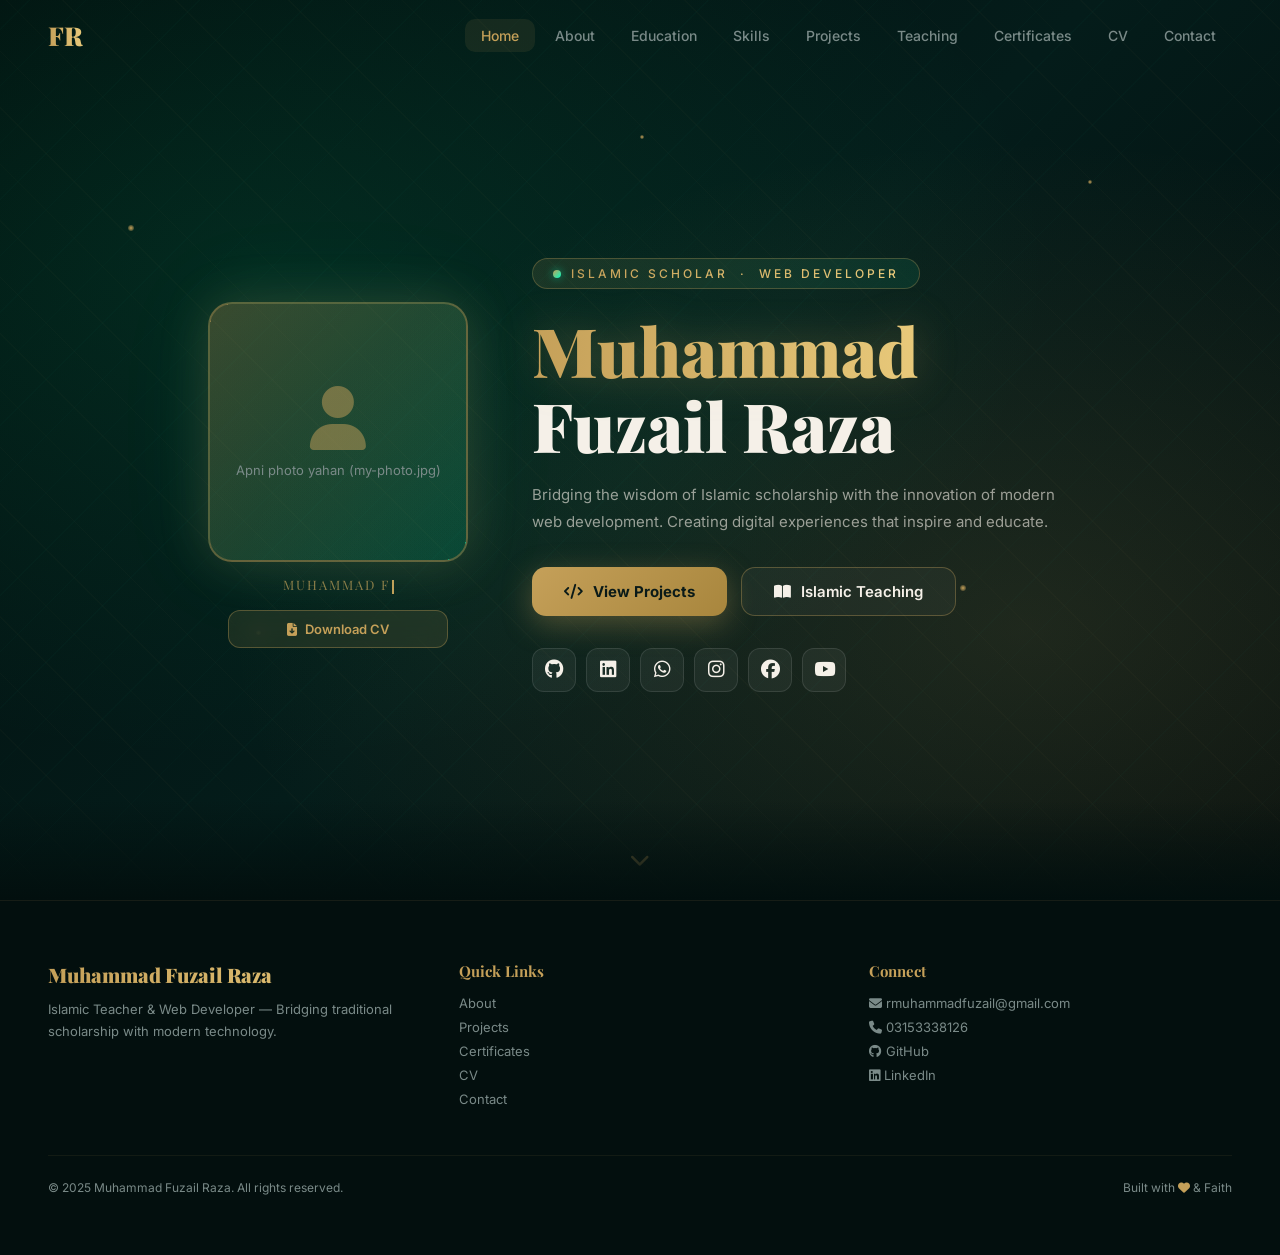
==== index.html @ 36978ddf "new code added" ====
<!doctype html>
<html lang="en">
  <head>
    <meta charset="UTF-8" />
    <meta name="viewport" content="width=device-width, initial-scale=1.0" />
    <title>Muhammad Fuzail Raza — Portfolio</title>
    <link rel="stylesheet" href="style.css" />
    <!-- Font Awesome for icons -->
    <link
      rel="stylesheet"
      href="https://cdnjs.cloudflare.com/ajax/libs/font-awesome/6.5.0/css/all.min.css"
    />
    <link rel="stylesheet" href="home.css" />
    <style></style>
  </head>
  <body>
    <nav id="navbar">
      <a href="index.html" class="nav-logo">FR</a>
      <div class="nav-links">
        <a href="index.html" class="nav-link active">Home</a>
        <a href="about.html" class="nav-link">About</a>
        <a href="education.html" class="nav-link">Education</a>
        <a href="skills.html" class="nav-link">Skills</a>
        <a href="projects.html" class="nav-link">Projects</a>
        <a href="teaching.html" class="nav-link">Teaching</a>
        <a href="certificates.html" class="nav-link">Certificates</a>
        <a href="cv.html" class="nav-link">CV</a>
        <a href="contact.html" class="nav-link">Contact</a>
      </div>
      <button class="hamburger" id="hamburger">
        <span></span><span></span><span></span>
      </button>
    </nav>
    <div class="mobile-menu" id="mobileMenu">
      <a href="index.html" class="mobile-link">Home</a>
      <a href="about.html" class="mobile-link">About</a>
      <a href="education.html" class="mobile-link">Education</a>
      <a href="skills.html" class="mobile-link">Skills</a>
      <a href="projects.html" class="mobile-link">Projects</a>
      <a href="teaching.html" class="mobile-link">Teaching</a>
      <a href="certificates.html" class="mobile-link">Certificates</a>
      <a href="cv.html" class="mobile-link">CV</a>
      <a href="contact.html" class="mobile-link">Contact</a>
    </div>

    <section id="home">
      <div class="hero-bg"></div>
      <div class="hero-pattern"></div>
      <div
        class="particle"
        style="
          width: 6px;
          height: 6px;
          left: 10%;
          top: 25%;
          animation-delay: 0s;
        "
      ></div>
      <div
        class="particle"
        style="
          width: 4px;
          height: 4px;
          left: 85%;
          top: 20%;
          animation-delay: 1s;
        "
      ></div>
      <div
        class="particle"
        style="
          width: 5px;
          height: 5px;
          left: 20%;
          top: 70%;
          animation-delay: 2s;
        "
      ></div>
      <div
        class="particle"
        style="
          width: 6px;
          height: 6px;
          left: 75%;
          top: 65%;
          animation-delay: 0.5s;
        "
      ></div>
      <div
        class="particle"
        style="
          width: 4px;
          height: 4px;
          left: 50%;
          top: 15%;
          animation-delay: 1.5s;
        "
      ></div>

      <div class="hero-inner">
        <!-- LEFT: Photo → CV Button → Typewriter Name -->
        <div class="hero-img-col">
          <div class="hero-img-frame">
            <!-- APNI PHOTO: replace div below with: <img src="my-photo.jpg" alt="Muhammad Fuzail Raza"/> -->
            <div class="hero-img-placeholder">
              <i class="fa-solid fa-user"></i>
              <span>Apni photo yahan (my-photo.jpg)</span>
            </div>
          </div>

          <!-- Typewriter name: photo ke bilkul neeche -->
          <div class="hero-typewriter">
            <span id="typewriter-text"></span><span class="cursor"></span>
          </div>

          <!-- CV Button: name ke neeche -->
          <a href="cv.html" class="cv-download-btn">
            <i class="fa-solid fa-file-arrow-down"></i> Download CV
          </a>
        </div>

        <!-- RIGHT: Text -->
        <div class="hero-text-col">
          <div class="hero-badge">
            <span class="badge-dot"></span>
            <span class="badge-txt"
              >Islamic Scholar &nbsp;·&nbsp; Web Developer</span
            >
          </div>
          <h1 class="hero-name">
            <span class="gold">Muhammad</span><br />Fuzail Raza
          </h1>
          <p class="hero-sub">
            Bridging the wisdom of Islamic scholarship with the innovation of
            modern web development. Creating digital experiences that inspire
            and educate.
          </p>
          <div class="hero-btns">
            <a href="projects.html" class="btn-gold"
              ><i class="fa-solid fa-code"></i> View Projects</a
            >
            <a href="teaching.html" class="btn-outline"
              ><i class="fa-solid fa-book-open"></i> Islamic Teaching</a
            >
          </div>
          <div class="social-row">
            <a
              href="https://github.com/rmuhammadfuzail-svg"
              target="_blank"
              class="social-icon si-github"
              title="GitHub"
              ><i class="fa-brands fa-github"></i
            ></a>
            <a
              href="https://www.linkedin.com/in/muhammad-fuzail-raza-581333342"
              target="_blank"
              class="social-icon si-linkedin"
              title="LinkedIn"
              ><i class="fa-brands fa-linkedin"></i
            ></a>
            <a
              href="https://wa.me/923153338126"
              target="_blank"
              class="social-icon si-whatsapp"
              title="WhatsApp"
              ><i class="fa-brands fa-whatsapp"></i
            ></a>
            <a
              href="https://instagram.com/"
              target="_blank"
              class="social-icon si-instagram"
              title="Instagram"
              ><i class="fa-brands fa-instagram"></i
            ></a>
            <a
              href="https://facebook.com/"
              target="_blank"
              class="social-icon si-facebook"
              title="Facebook"
              ><i class="fa-brands fa-facebook"></i
            ></a>
            <a
              href="https://youtube.com/"
              target="_blank"
              class="social-icon si-youtube"
              title="YouTube"
              ><i class="fa-brands fa-youtube"></i
            ></a>
          </div>
        </div>
      </div>

      <div class="scroll-ind"><i class="fa-solid fa-chevron-down"></i></div>
      <div class="hero-bottom-fade"></div>
    </section>

    <footer>
      <div class="footer-grid">
        <div class="footer-brand">
          <h3>Muhammad Fuzail Raza</h3>
          <p>
            Islamic Teacher &amp; Web Developer — Bridging traditional
            scholarship with modern technology.
          </p>
        </div>
        <div class="footer-col">
          <h4>Quick Links</h4>
          <a href="about.html" class="footer-link">About</a
          ><a href="projects.html" class="footer-link">Projects</a
          ><a href="certificates.html" class="footer-link">Certificates</a
          ><a href="cv.html" class="footer-link">CV</a
          ><a href="contact.html" class="footer-link">Contact</a>
        </div>
        <div class="footer-col">
          <h4>Connect</h4>
          <a href="mailto:rmuhammadfuzail@gmail.com" class="footer-link"
            ><i class="fa-solid fa-envelope"></i> rmuhammadfuzail@gmail.com</a
          ><a href="tel:03153338126" class="footer-link"
            ><i class="fa-solid fa-phone"></i> 03153338126</a
          ><a
            href="https://github.com/rmuhammadfuzail-svg"
            target="_blank"
            class="footer-link"
            ><i class="fa-brands fa-github"></i> GitHub</a
          ><a
            href="https://www.linkedin.com/in/muhammad-fuzail-raza-581333342"
            target="_blank"
            class="footer-link"
            ><i class="fa-brands fa-linkedin"></i> LinkedIn</a
          >
        </div>
      </div>
      <div class="footer-bottom">
        <p>&copy; 2025 Muhammad Fuzail Raza. All rights reserved.</p>
        <p>
          Built with
          <i class="fa-solid fa-heart" style="color: var(--gold)"></i> &amp;
          Faith
        </p>
      </div>
    </footer>

    <script src="main.js"></script>
    <script>
      // Typewriter effect
      const words = [
        "Muhammad Fuzail Raza",
        "Islamic Scholar",
        "Web Developer",
        "Quran Teacher",
      ];
      let wordIndex = 0,
        charIndex = 0,
        isDeleting = false;
      const el = document.getElementById("typewriter-text");

      function type() {
        const current = words[wordIndex];
        if (isDeleting) {
          el.textContent = current.substring(0, charIndex--);
        } else {
          el.textContent = current.substring(0, charIndex++);
        }
        let speed = isDeleting ? 60 : 110;
        if (!isDeleting && charIndex === current.length + 1) {
          speed = 1800;
          isDeleting = true;
        } else if (isDeleting && charIndex === 0) {
          isDeleting = false;
          wordIndex = (wordIndex + 1) % words.length;
          speed = 400;
        }
        setTimeout(type, speed);
      }
      setTimeout(type, 800);
    </script>
  </body>
</html>
---- style.css ----
@import url('https://fonts.googleapis.com/css2?family=Playfair+Display:wght@400;700;900&family=Inter:wght@300;400;500;600;700&family=Fira+Code:wght@400;500&display=swap');

*, *::before, *::after { margin: 0; padding: 0; box-sizing: border-box; }

:root {
  --bg: #030f0e;
  --bg2: #061a18;
  --gold: #c5a059;
  --gold2: #e8c97a;
  --emerald: #00c896;
  --cyan: #00ffc2;
  --text: #f5f0e8;
  --muted: #7a8a88;
  --border: #1a2f2d;
  --card: #071e1c;
}

html { scroll-behavior: smooth; }

body {
  font-family: 'Inter', sans-serif;
  background: var(--bg);
  color: var(--text);
  min-height: 100vh;
  overflow-x: hidden;
}

::-webkit-scrollbar { width: 5px; }
::-webkit-scrollbar-track { background: var(--bg); }
::-webkit-scrollbar-thumb { background: var(--gold); border-radius: 3px; }

/* ====== NAVBAR ====== */
nav {
  position: fixed; top: 0; left: 0; right: 0; z-index: 100;
  display: flex; align-items: center; justify-content: space-between;
  padding: 18px 48px;
  transition: all 0.4s;
}
nav.scrolled {
  background: rgba(3,15,14,0.92);
  backdrop-filter: blur(20px);
  border-bottom: 1px solid rgba(197,160,89,0.15);
  padding: 12px 48px;
}
.nav-logo {
  font-family: 'Playfair Display', serif;
  font-size: 26px; font-weight: 900;
  background: linear-gradient(90deg, var(--gold), var(--gold2), var(--gold));
  background-size: 200%;
  -webkit-background-clip: text; -webkit-text-fill-color: transparent;
  animation: shimmer 4s linear infinite;
  text-decoration: none;
}
.nav-links { display: flex; gap: 4px; }
.nav-link {
  color: var(--muted); text-decoration: none;
  padding: 8px 16px; border-radius: 10px;
  font-size: 14px; font-weight: 500; transition: all 0.3s;
}
.nav-link:hover, .nav-link.active { color: var(--gold); background: rgba(197,160,89,0.1); }
.hamburger {
  display: none; flex-direction: column; gap: 5px;
  cursor: pointer; background: none; border: none; padding: 4px;
}
.hamburger span {
  display: block; width: 24px; height: 2px;
  background: var(--text); border-radius: 2px; transition: 0.3s;
}
.mobile-menu {
  display: none; position: fixed; top: 70px; left: 12px; right: 12px;
  background: rgba(6,26,24,0.97); backdrop-filter: blur(20px);
  border: 1px solid rgba(197,160,89,0.15); border-radius: 16px;
  padding: 16px; z-index: 99; flex-direction: column; gap: 4px;
}
.mobile-menu.open { display: flex; }
.mobile-link {
  color: var(--muted); text-decoration: none;
  padding: 12px 16px; border-radius: 10px;
  font-size: 14px; font-weight: 500; transition: all 0.3s;
}
.mobile-link:hover { color: var(--gold); background: rgba(197,160,89,0.1); }

@media (max-width: 768px) {
  nav { padding: 16px 20px; }
  nav.scrolled { padding: 12px 20px; }
  .nav-links { display: none; }
  .hamburger { display: flex; }
}

/* ====== SECTIONS ====== */
.section { padding: 100px 48px 60px; max-width: 1200px; margin: 0 auto; }
@media (max-width: 768px) { .section { padding: 80px 20px 40px; } }

/* ====== SECTION HEADING ====== */
.sec-head { text-align: center; margin-bottom: 64px; opacity: 0; transform: translateY(40px); transition: all 0.8s cubic-bezier(0.23,1,0.32,1); }
.sec-head.visible { opacity: 1; transform: translateY(0); }
.sec-head h2 {
  font-family: 'Playfair Display', serif;
  font-size: clamp(34px, 5vw, 54px); font-weight: 900;
  background: linear-gradient(90deg, var(--gold), var(--gold2), var(--gold));
  background-size: 200%;
  -webkit-background-clip: text; -webkit-text-fill-color: transparent;
  animation: shimmer 4s linear infinite; margin-bottom: 12px;
}
.sec-head p { color: var(--muted); font-size: 16px; max-width: 540px; margin: 0 auto 20px; }
.divider { display: flex; align-items: center; justify-content: center; gap: 10px; }
.div-line { height: 1px; width: 48px; }
.div-line.l { background: linear-gradient(to right, transparent, var(--gold)); }
.div-line.r { background: linear-gradient(to left, transparent, var(--gold)); }
.div-dot { width: 8px; height: 8px; border-radius: 50%; background: var(--gold); }

/* ====== GLASS ====== */
.glass {
  background: rgba(4,28,30,0.6);
  backdrop-filter: blur(20px);
  border: 1px solid rgba(197,160,89,0.15);
  border-radius: 16px;
}

/* ====== ANIMATIONS ====== */
@keyframes shimmer { 0%{background-position:-200% center} 100%{background-position:200% center} }
@keyframes fadeUp { from{opacity:0;transform:translateY(40px)} to{opacity:1;transform:translateY(0)} }
@keyframes float { 0%,100%{transform:translateY(0)} 50%{transform:translateY(-16px)} }
@keyframes glowPulse { 0%,100%{box-shadow:0 0 20px rgba(197,160,89,0.3)} 50%{box-shadow:0 0 40px rgba(197,160,89,0.6)} }
@keyframes spin { to{transform:rotate(360deg)} }
@keyframes particleFloat { 0%,100%{transform:translateY(0) scale(1);opacity:0.5} 50%{transform:translateY(-20px) scale(1.4);opacity:1} }

.fade-up { opacity:0; transform:translateY(40px); transition:all 0.8s cubic-bezier(0.23,1,0.32,1); }
.fade-up.visible { opacity:1; transform:translateY(0); }

/* ====== BUTTONS ====== */
.btn-gold {
  display: inline-flex; align-items: center; gap: 10px;
  padding: 14px 32px; border-radius: 14px;
  background: linear-gradient(135deg, var(--gold), #a8863d);
  color: #0a1a18; font-weight: 700; font-size: 15px;
  text-decoration: none; border: none; cursor: pointer;
  box-shadow: 0 8px 30px rgba(197,160,89,0.35);
  transition: all 0.3s; animation: glowPulse 2s ease-in-out infinite;
}
.btn-gold:hover { transform: translateY(-3px) scale(1.03); background: linear-gradient(135deg, var(--gold2), var(--gold)); }

.btn-outline {
  display: inline-flex; align-items: center; gap: 10px;
  padding: 14px 32px; border-radius: 14px;
  border: 1px solid rgba(197,160,89,0.35); color: var(--text);
  font-weight: 600; font-size: 15px; text-decoration: none;
  background: rgba(255,255,255,0.04); backdrop-filter: blur(10px);
  transition: all 0.3s;
}
.btn-outline:hover { background: rgba(197,160,89,0.1); border-color: var(--gold); transform: translateY(-3px); }

/* ====== PAGE FOOTER ====== */
footer {
  border-top: 1px solid rgba(197,160,89,0.1);
  padding: 60px 48px;
}
.footer-grid { display: grid; grid-template-columns: repeat(3,1fr); gap: 48px; max-width: 1200px; margin: 0 auto 40px; }
@media(max-width:768px){ .footer-grid{grid-template-columns:1fr;gap:28px;} footer{padding:40px 20px;} }
.footer-brand h3 {
  font-family:'Playfair Display',serif; font-size:20px; font-weight:900;
  background:linear-gradient(90deg,var(--gold),var(--gold2),var(--gold)); background-size:200%;
  -webkit-background-clip:text; -webkit-text-fill-color:transparent; animation:shimmer 4s linear infinite; margin-bottom:10px;
}
.footer-brand p { color:var(--muted); font-size:13px; line-height:1.7; }
.footer-col h4 { font-family:'Playfair Display',serif; font-size:15px; color:var(--gold); margin-bottom:14px; }
.footer-link { display:block; color:var(--muted); text-decoration:none; font-size:13px; margin-bottom:8px; transition:color 0.3s; }
.footer-link:hover { color:var(--gold); }
.footer-bottom { display:flex; justify-content:space-between; align-items:center; padding-top:24px; border-top:1px solid rgba(197,160,89,0.08); max-width:1200px; margin:0 auto; flex-wrap:wrap; gap:12px; }
.footer-bottom p { color:var(--muted); font-size:12px; }

/* Active nav highlight */
.nav-link.active { color: var(--gold) !important; background: rgba(197,160,89,0.1); }
---- home.css ----
#home {
  min-height: 100vh;
  display: flex;
  align-items: center;
  justify-content: center;
  position: relative;
  overflow: hidden;
  background: linear-gradient(135deg, #020f0e 0%, #041c1a 50%, #030d0c 100%);
}
.hero-bg {
  position: absolute;
  inset: 0;
  background:
    radial-gradient(
      ellipse at 20% 30%,
      rgba(0, 200, 120, 0.12) 0%,
      transparent 55%
    ),
    radial-gradient(
      ellipse at 80% 70%,
      rgba(197, 160, 89, 0.14) 0%,
      transparent 55%
    );
}
.hero-pattern {
  position: absolute;
  inset: 0;
  pointer-events: none;
  background-image:
    repeating-linear-gradient(
      45deg,
      rgba(197, 160, 89, 0.025) 0,
      rgba(197, 160, 89, 0.025) 1px,
      transparent 1px,
      transparent 40px
    ),
    repeating-linear-gradient(
      -45deg,
      rgba(0, 255, 194, 0.015) 0,
      rgba(0, 255, 194, 0.015) 1px,
      transparent 1px,
      transparent 40px
    );
}
.particle {
  position: absolute;
  border-radius: 50%;
  background: radial-gradient(circle, #c5a059, transparent);
  pointer-events: none;
  animation: particleFloat 4s ease-in-out infinite;
}

.hero-inner {
  position: relative;
  z-index: 2;
  display: flex;
  align-items: center;
  justify-content: center;
  gap: 64px;
  padding: 110px 48px 60px;
  max-width: 1100px;
  width: 100%;
}
@media (max-width: 900px) {
  .hero-inner {
    flex-direction: column;
    gap: 40px;
    text-align: center;
    padding: 100px 20px 40px;
  }
}

/* === LEFT: Photo col === */
.hero-img-col {
  flex-shrink: 0;
  display: flex;
  flex-direction: column;
  align-items: center;
  gap: 14px;
}
.hero-img-frame {
  position: relative;
  width: 260px;
  height: 260px;
  border-radius: 24px;
  background: linear-gradient(
    135deg,
    rgba(197, 160, 89, 0.2),
    rgba(0, 255, 194, 0.1)
  );
  border: 2px solid rgba(197, 160, 89, 0.4);
  box-shadow:
    0 0 50px rgba(197, 160, 89, 0.2),
    0 0 100px rgba(0, 255, 194, 0.08);
  overflow: hidden;
  animation: float 6s ease-in-out infinite;
}
.hero-img-frame img {
  width: 100%;
  height: 100%;
  object-fit: cover;
  display: block;
}
.hero-img-placeholder {
  width: 100%;
  height: 100%;
  display: flex;
  flex-direction: column;
  align-items: center;
  justify-content: center;
  background: linear-gradient(
    135deg,
    rgba(197, 160, 89, 0.1),
    rgba(0, 200, 120, 0.08)
  );
  gap: 12px;
}
.hero-img-placeholder i {
  font-size: 64px;
  color: rgba(197, 160, 89, 0.5);
}
.hero-img-placeholder span {
  font-size: 13px;
  color: var(--muted);
  text-align: center;
  padding: 0 16px;
}
.hero-img-frame::before,
.hero-img-frame::after {
  content: "";
  position: absolute;
  width: 20px;
  height: 20px;
}
.hero-img-frame::before {
  top: -2px;
  left: -2px;
  border-top: 3px solid var(--gold);
  border-left: 3px solid var(--gold);
  border-radius: 4px 0 0 0;
}
.hero-img-frame::after {
  bottom: -2px;
  right: -2px;
  border-bottom: 3px solid var(--cyan);
  border-right: 3px solid var(--cyan);
  border-radius: 0 0 4px 0;
}

/* CV button right below photo */
.cv-download-btn {
  display: inline-flex;
  align-items: center;
  justify-content: center;
  gap: 8px;
  padding: 10px 24px;
  border-radius: 12px;
  width: 220px;
  background: rgba(197, 160, 89, 0.12);
  border: 1px solid rgba(197, 160, 89, 0.35);
  color: var(--gold);
  font-weight: 600;
  font-size: 13px;
  text-decoration: none;
  transition: all 0.3s;
  backdrop-filter: blur(10px);
}
.cv-download-btn:hover {
  background: rgba(197, 160, 89, 0.22);
  border-color: var(--gold);
  transform: translateY(-2px);
}

/* Typewriter name */
.hero-typewriter {
  font-family: "Playfair Display", serif;
  font-size: 13px;
  letter-spacing: 2px;
  color: rgba(197, 160, 89, 0.7);
  text-transform: uppercase;
  min-height: 20px;
}
.hero-typewriter .cursor {
  display: inline-block;
  width: 2px;
  height: 14px;
  background: var(--gold);
  margin-left: 2px;
  animation: blink 0.8s step-end infinite;
  vertical-align: middle;
}
@keyframes blink {
  0%,
  100% {
    opacity: 1;
  }
  50% {
    opacity: 0;
  }
}

/* === RIGHT: Text col === */
.hero-text-col {
  flex: 1;
  max-width: 540px;
}
@media (max-width: 900px) {
  .hero-text-col {
    max-width: 100%;
  }
}
.hero-badge {
  display: inline-flex;
  align-items: center;
  gap: 10px;
  background: linear-gradient(
    135deg,
    rgba(197, 160, 89, 0.12),
    rgba(0, 255, 194, 0.08)
  );
  border: 1px solid rgba(197, 160, 89, 0.3);
  border-radius: 999px;
  padding: 7px 20px;
  margin-bottom: 24px;
  animation: fadeUp 0.8s 0.2s both;
}
.badge-dot {
  width: 8px;
  height: 8px;
  border-radius: 50%;
  background: linear-gradient(135deg, #c5a059, #00ffc2);
  box-shadow: 0 0 8px rgba(0, 255, 194, 0.5);
  display: inline-block;
}
.badge-txt {
  font-size: 12px;
  letter-spacing: 3px;
  text-transform: uppercase;
  background: linear-gradient(90deg, #c5a059, #e8c97a, #c5a059);
  background-size: 200%;
  -webkit-background-clip: text;
  -webkit-text-fill-color: transparent;
  animation: shimmer 4s linear infinite;
  font-weight: 500;
}
.hero-name {
  font-family: "Playfair Display", serif;
  font-size: clamp(38px, 6vw, 68px);
  font-weight: 900;
  line-height: 1.1;
  margin-bottom: 18px;
  animation: fadeUp 0.8s 0.4s both;
}
.hero-name .gold {
  background: linear-gradient(90deg, #c5a059, #e8c97a, #f5dfa0, #c5a059);
  background-size: 300%;
  -webkit-background-clip: text;
  -webkit-text-fill-color: transparent;
  animation: shimmer 4s linear infinite;
  filter: drop-shadow(0 0 20px rgba(197, 160, 89, 0.3));
}
.hero-sub {
  font-size: 15px;
  color: rgba(245, 240, 232, 0.6);
  line-height: 1.8;
  margin-bottom: 32px;
  animation: fadeUp 0.8s 0.6s both;
}
.hero-btns {
  display: flex;
  gap: 14px;
  flex-wrap: wrap;
  margin-bottom: 32px;
  animation: fadeUp 0.8s 0.8s both;
}
@media (max-width: 900px) {
  .hero-btns {
    justify-content: center;
  }
}
.social-row {
  display: flex;
  gap: 10px;
  flex-wrap: wrap;
  animation: fadeUp 0.8s 1s both;
}
@media (max-width: 900px) {
  .social-row {
    justify-content: center;
  }
}
.social-icon {
  width: 44px;
  height: 44px;
  border-radius: 12px;
  display: flex;
  align-items: center;
  justify-content: center;
  text-decoration: none;
  font-size: 19px;
  background: rgba(255, 255, 255, 0.05);
  border: 1px solid rgba(255, 255, 255, 0.1);
  transition: all 0.3s;
  color: var(--text);
}
.social-icon:hover {
  transform: translateY(-4px) scale(1.1);
}
.si-github:hover {
  background: rgba(240, 240, 240, 0.15);
  border-color: #f0f0f0;
  color: #f0f0f0;
}
.si-linkedin:hover {
  background: rgba(10, 102, 194, 0.15);
  border-color: #0a66c2;
  color: #0a66c2;
}
.si-whatsapp:hover {
  background: rgba(37, 211, 102, 0.15);
  border-color: #25d366;
  color: #25d366;
}
.si-instagram:hover {
  background: rgba(225, 48, 108, 0.15);
  border-color: #e1306c;
  color: #e1306c;
}
.si-facebook:hover {
  background: rgba(24, 119, 242, 0.15);
  border-color: #1877f2;
  color: #1877f2;
}
.si-youtube:hover {
  background: rgba(255, 0, 0, 0.15);
  border-color: #ff0000;
  color: #ff0000;
}
.scroll-ind {
  position: absolute;
  bottom: 28px;
  left: 50%;
  transform: translateX(-50%);
  color: rgba(197, 160, 89, 0.5);
  font-size: 20px;
  animation: float 2s ease-in-out infinite;
}
.hero-bottom-fade {
  position: absolute;
  bottom: 0;
  left: 0;
  right: 0;
  height: 100px;
  background: linear-gradient(to top, #020f0e, transparent);
  pointer-events: none;
}
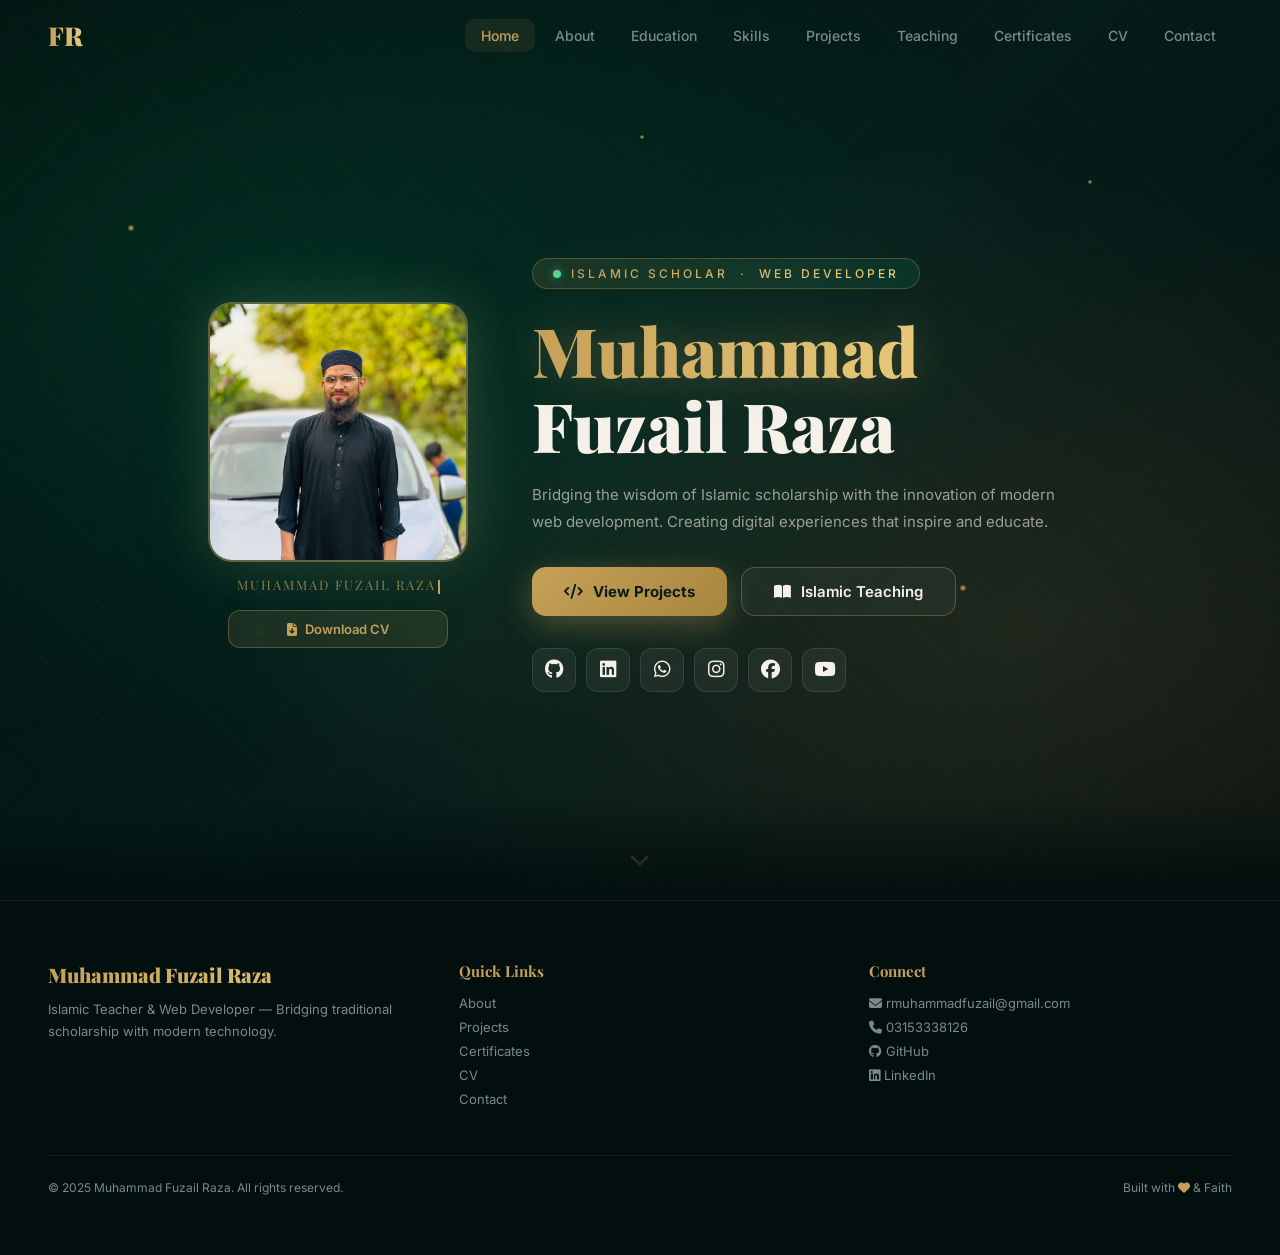
==== commit 5ad99c6a: "formate code" ====
--- a/index.html
+++ b/index.html
@@ -98,28 +98,19 @@
       ></div>
 
       <div class="hero-inner">
-        <!-- LEFT: Photo → CV Button → Typewriter Name -->
         <div class="hero-img-col">
           <div class="hero-img-frame">
-            <!-- APNI PHOTO: replace div below with: <img src="my-photo.jpg" alt="Muhammad Fuzail Raza"/> -->
             <div class="hero-img-placeholder">
-              <i class="fa-solid fa-user"></i>
-              <span>Apni photo yahan (my-photo.jpg)</span>
+              <img src="./images/WhatsApp Image 2026-05-06 at 8.54.19 AM.jpeg" alt="">
             </div>
           </div>
-
-          <!-- Typewriter name: photo ke bilkul neeche -->
           <div class="hero-typewriter">
             <span id="typewriter-text"></span><span class="cursor"></span>
           </div>
-
-          <!-- CV Button: name ke neeche -->
           <a href="cv.html" class="cv-download-btn">
             <i class="fa-solid fa-file-arrow-down"></i> Download CV
           </a>
         </div>
-
-        <!-- RIGHT: Text -->
         <div class="hero-text-col">
           <div class="hero-badge">
             <span class="badge-dot"></span>
@@ -242,7 +233,6 @@
 
     <script src="main.js"></script>
     <script>
-      // Typewriter effect
       const words = [
         "Muhammad Fuzail Raza",
         "Islamic Scholar",
--- a/style.css
+++ b/style.css
@@ -1,6 +1,12 @@
-@import url('https://fonts.googleapis.com/css2?family=Playfair+Display:wght@400;700;900&family=Inter:wght@300;400;500;600;700&family=Fira+Code:wght@400;500&display=swap');
-
-*, *::before, *::after { margin: 0; padding: 0; box-sizing: border-box; }
+@import url("https://fonts.googleapis.com/css2?family=Playfair+Display:wght@400;700;900&family=Inter:wght@300;400;500;600;700&family=Fira+Code:wght@400;500&display=swap");
+
+*,
+*::before,
+*::after {
+  margin: 0;
+  padding: 0;
+  box-sizing: border-box;
+}
 
 :root {
   --bg: #030f0e;
@@ -15,159 +21,385 @@
   --card: #071e1c;
 }
 
-html { scroll-behavior: smooth; }
+html {
+  scroll-behavior: smooth;
+}
 
 body {
-  font-family: 'Inter', sans-serif;
+  font-family: "Inter", sans-serif;
   background: var(--bg);
   color: var(--text);
   min-height: 100vh;
   overflow-x: hidden;
 }
 
-::-webkit-scrollbar { width: 5px; }
-::-webkit-scrollbar-track { background: var(--bg); }
-::-webkit-scrollbar-thumb { background: var(--gold); border-radius: 3px; }
-
-/* ====== NAVBAR ====== */
+::-webkit-scrollbar {
+  width: 5px;
+}
+::-webkit-scrollbar-track {
+  background: var(--bg);
+}
+::-webkit-scrollbar-thumb {
+  background: var(--gold);
+  border-radius: 3px;
+}
+
 nav {
-  position: fixed; top: 0; left: 0; right: 0; z-index: 100;
-  display: flex; align-items: center; justify-content: space-between;
+  position: fixed;
+  top: 0;
+  left: 0;
+  right: 0;
+  z-index: 100;
+  display: flex;
+  align-items: center;
+  justify-content: space-between;
   padding: 18px 48px;
   transition: all 0.4s;
 }
 nav.scrolled {
-  background: rgba(3,15,14,0.92);
+  background: rgba(3, 15, 14, 0.92);
   backdrop-filter: blur(20px);
-  border-bottom: 1px solid rgba(197,160,89,0.15);
+  border-bottom: 1px solid rgba(197, 160, 89, 0.15);
   padding: 12px 48px;
 }
 .nav-logo {
-  font-family: 'Playfair Display', serif;
-  font-size: 26px; font-weight: 900;
+  font-family: "Playfair Display", serif;
+  font-size: 26px;
+  font-weight: 900;
   background: linear-gradient(90deg, var(--gold), var(--gold2), var(--gold));
   background-size: 200%;
-  -webkit-background-clip: text; -webkit-text-fill-color: transparent;
+  -webkit-background-clip: text;
+  -webkit-text-fill-color: transparent;
   animation: shimmer 4s linear infinite;
   text-decoration: none;
 }
-.nav-links { display: flex; gap: 4px; }
+.nav-links {
+  display: flex;
+  gap: 4px;
+}
 .nav-link {
-  color: var(--muted); text-decoration: none;
-  padding: 8px 16px; border-radius: 10px;
-  font-size: 14px; font-weight: 500; transition: all 0.3s;
-}
-.nav-link:hover, .nav-link.active { color: var(--gold); background: rgba(197,160,89,0.1); }
+  color: var(--muted);
+  text-decoration: none;
+  padding: 8px 16px;
+  border-radius: 10px;
+  font-size: 14px;
+  font-weight: 500;
+  transition: all 0.3s;
+}
+.nav-link:hover,
+.nav-link.active {
+  color: var(--gold);
+  background: rgba(197, 160, 89, 0.1);
+}
 .hamburger {
-  display: none; flex-direction: column; gap: 5px;
-  cursor: pointer; background: none; border: none; padding: 4px;
+  display: none;
+  flex-direction: column;
+  gap: 5px;
+  cursor: pointer;
+  background: none;
+  border: none;
+  padding: 4px;
 }
 .hamburger span {
-  display: block; width: 24px; height: 2px;
-  background: var(--text); border-radius: 2px; transition: 0.3s;
+  display: block;
+  width: 24px;
+  height: 2px;
+  background: var(--text);
+  border-radius: 2px;
+  transition: 0.3s;
 }
 .mobile-menu {
-  display: none; position: fixed; top: 70px; left: 12px; right: 12px;
-  background: rgba(6,26,24,0.97); backdrop-filter: blur(20px);
-  border: 1px solid rgba(197,160,89,0.15); border-radius: 16px;
-  padding: 16px; z-index: 99; flex-direction: column; gap: 4px;
-}
-.mobile-menu.open { display: flex; }
+  display: none;
+  position: fixed;
+  top: 70px;
+  left: 12px;
+  right: 12px;
+  background: rgba(6, 26, 24, 0.97);
+  backdrop-filter: blur(20px);
+  border: 1px solid rgba(197, 160, 89, 0.15);
+  border-radius: 16px;
+  padding: 16px;
+  z-index: 99;
+  flex-direction: column;
+  gap: 4px;
+}
+.mobile-menu.open {
+  display: flex;
+}
 .mobile-link {
-  color: var(--muted); text-decoration: none;
-  padding: 12px 16px; border-radius: 10px;
-  font-size: 14px; font-weight: 500; transition: all 0.3s;
-}
-.mobile-link:hover { color: var(--gold); background: rgba(197,160,89,0.1); }
+  color: var(--muted);
+  text-decoration: none;
+  padding: 12px 16px;
+  border-radius: 10px;
+  font-size: 14px;
+  font-weight: 500;
+  transition: all 0.3s;
+}
+.mobile-link:hover {
+  color: var(--gold);
+  background: rgba(197, 160, 89, 0.1);
+}
 
 @media (max-width: 768px) {
-  nav { padding: 16px 20px; }
-  nav.scrolled { padding: 12px 20px; }
-  .nav-links { display: none; }
-  .hamburger { display: flex; }
-}
-
-/* ====== SECTIONS ====== */
-.section { padding: 100px 48px 60px; max-width: 1200px; margin: 0 auto; }
-@media (max-width: 768px) { .section { padding: 80px 20px 40px; } }
-
-/* ====== SECTION HEADING ====== */
-.sec-head { text-align: center; margin-bottom: 64px; opacity: 0; transform: translateY(40px); transition: all 0.8s cubic-bezier(0.23,1,0.32,1); }
-.sec-head.visible { opacity: 1; transform: translateY(0); }
+  nav {
+    padding: 16px 20px;
+  }
+  nav.scrolled {
+    padding: 12px 20px;
+  }
+  .nav-links {
+    display: none;
+  }
+  .hamburger {
+    display: flex;
+  }
+}
+
+.section {
+  padding: 100px 48px 60px;
+  max-width: 1200px;
+  margin: 0 auto;
+}
+@media (max-width: 768px) {
+  .section {
+    padding: 80px 20px 40px;
+  }
+}
+
+.sec-head {
+  text-align: center;
+  margin-bottom: 64px;
+  opacity: 0;
+  transform: translateY(40px);
+  transition: all 0.8s cubic-bezier(0.23, 1, 0.32, 1);
+}
+.sec-head.visible {
+  opacity: 1;
+  transform: translateY(0);
+}
 .sec-head h2 {
-  font-family: 'Playfair Display', serif;
-  font-size: clamp(34px, 5vw, 54px); font-weight: 900;
+  font-family: "Playfair Display", serif;
+  font-size: clamp(34px, 5vw, 54px);
+  font-weight: 900;
   background: linear-gradient(90deg, var(--gold), var(--gold2), var(--gold));
   background-size: 200%;
-  -webkit-background-clip: text; -webkit-text-fill-color: transparent;
-  animation: shimmer 4s linear infinite; margin-bottom: 12px;
-}
-.sec-head p { color: var(--muted); font-size: 16px; max-width: 540px; margin: 0 auto 20px; }
-.divider { display: flex; align-items: center; justify-content: center; gap: 10px; }
-.div-line { height: 1px; width: 48px; }
-.div-line.l { background: linear-gradient(to right, transparent, var(--gold)); }
-.div-line.r { background: linear-gradient(to left, transparent, var(--gold)); }
-.div-dot { width: 8px; height: 8px; border-radius: 50%; background: var(--gold); }
-
-/* ====== GLASS ====== */
+  -webkit-background-clip: text;
+  -webkit-text-fill-color: transparent;
+  animation: shimmer 4s linear infinite;
+  margin-bottom: 12px;
+}
+.sec-head p {
+  color: var(--muted);
+  font-size: 16px;
+  max-width: 540px;
+  margin: 0 auto 20px;
+}
+.divider {
+  display: flex;
+  align-items: center;
+  justify-content: center;
+  gap: 10px;
+}
+.div-line {
+  height: 1px;
+  width: 48px;
+}
+.div-line.l {
+  background: linear-gradient(to right, transparent, var(--gold));
+}
+.div-line.r {
+  background: linear-gradient(to left, transparent, var(--gold));
+}
+.div-dot {
+  width: 8px;
+  height: 8px;
+  border-radius: 50%;
+  background: var(--gold);
+}
+
 .glass {
-  background: rgba(4,28,30,0.6);
+  background: rgba(4, 28, 30, 0.6);
   backdrop-filter: blur(20px);
-  border: 1px solid rgba(197,160,89,0.15);
+  border: 1px solid rgba(197, 160, 89, 0.15);
   border-radius: 16px;
 }
 
-/* ====== ANIMATIONS ====== */
-@keyframes shimmer { 0%{background-position:-200% center} 100%{background-position:200% center} }
-@keyframes fadeUp { from{opacity:0;transform:translateY(40px)} to{opacity:1;transform:translateY(0)} }
-@keyframes float { 0%,100%{transform:translateY(0)} 50%{transform:translateY(-16px)} }
-@keyframes glowPulse { 0%,100%{box-shadow:0 0 20px rgba(197,160,89,0.3)} 50%{box-shadow:0 0 40px rgba(197,160,89,0.6)} }
-@keyframes spin { to{transform:rotate(360deg)} }
-@keyframes particleFloat { 0%,100%{transform:translateY(0) scale(1);opacity:0.5} 50%{transform:translateY(-20px) scale(1.4);opacity:1} }
-
-.fade-up { opacity:0; transform:translateY(40px); transition:all 0.8s cubic-bezier(0.23,1,0.32,1); }
-.fade-up.visible { opacity:1; transform:translateY(0); }
-
-/* ====== BUTTONS ====== */
+@keyframes shimmer {
+  0% {
+    background-position: -200% center;
+  }
+  100% {
+    background-position: 200% center;
+  }
+}
+@keyframes fadeUp {
+  from {
+    opacity: 0;
+    transform: translateY(40px);
+  }
+  to {
+    opacity: 1;
+    transform: translateY(0);
+  }
+}
+@keyframes float {
+  0%,
+  100% {
+    transform: translateY(0);
+  }
+  50% {
+    transform: translateY(-16px);
+  }
+}
+@keyframes glowPulse {
+  0%,
+  100% {
+    box-shadow: 0 0 20px rgba(197, 160, 89, 0.3);
+  }
+  50% {
+    box-shadow: 0 0 40px rgba(197, 160, 89, 0.6);
+  }
+}
+@keyframes spin {
+  to {
+    transform: rotate(360deg);
+  }
+}
+@keyframes particleFloat {
+  0%,
+  100% {
+    transform: translateY(0) scale(1);
+    opacity: 0.5;
+  }
+  50% {
+    transform: translateY(-20px) scale(1.4);
+    opacity: 1;
+  }
+}
+
+.fade-up {
+  opacity: 0;
+  transform: translateY(40px);
+  transition: all 0.8s cubic-bezier(0.23, 1, 0.32, 1);
+}
+.fade-up.visible {
+  opacity: 1;
+  transform: translateY(0);
+}
+
 .btn-gold {
-  display: inline-flex; align-items: center; gap: 10px;
-  padding: 14px 32px; border-radius: 14px;
+  display: inline-flex;
+  align-items: center;
+  gap: 10px;
+  padding: 14px 32px;
+  border-radius: 14px;
   background: linear-gradient(135deg, var(--gold), #a8863d);
-  color: #0a1a18; font-weight: 700; font-size: 15px;
-  text-decoration: none; border: none; cursor: pointer;
-  box-shadow: 0 8px 30px rgba(197,160,89,0.35);
-  transition: all 0.3s; animation: glowPulse 2s ease-in-out infinite;
-}
-.btn-gold:hover { transform: translateY(-3px) scale(1.03); background: linear-gradient(135deg, var(--gold2), var(--gold)); }
+  color: #0a1a18;
+  font-weight: 700;
+  font-size: 15px;
+  text-decoration: none;
+  border: none;
+  cursor: pointer;
+  box-shadow: 0 8px 30px rgba(197, 160, 89, 0.35);
+  transition: all 0.3s;
+  animation: glowPulse 2s ease-in-out infinite;
+}
+.btn-gold:hover {
+  transform: translateY(-3px) scale(1.03);
+  background: linear-gradient(135deg, var(--gold2), var(--gold));
+}
 
 .btn-outline {
-  display: inline-flex; align-items: center; gap: 10px;
-  padding: 14px 32px; border-radius: 14px;
-  border: 1px solid rgba(197,160,89,0.35); color: var(--text);
-  font-weight: 600; font-size: 15px; text-decoration: none;
-  background: rgba(255,255,255,0.04); backdrop-filter: blur(10px);
+  display: inline-flex;
+  align-items: center;
+  gap: 10px;
+  padding: 14px 32px;
+  border-radius: 14px;
+  border: 1px solid rgba(197, 160, 89, 0.35);
+  color: var(--text);
+  font-weight: 600;
+  font-size: 15px;
+  text-decoration: none;
+  background: rgba(255, 255, 255, 0.04);
+  backdrop-filter: blur(10px);
   transition: all 0.3s;
 }
-.btn-outline:hover { background: rgba(197,160,89,0.1); border-color: var(--gold); transform: translateY(-3px); }
-
-/* ====== PAGE FOOTER ====== */
+.btn-outline:hover {
+  background: rgba(197, 160, 89, 0.1);
+  border-color: var(--gold);
+  transform: translateY(-3px);
+}
+
 footer {
-  border-top: 1px solid rgba(197,160,89,0.1);
+  border-top: 1px solid rgba(197, 160, 89, 0.1);
   padding: 60px 48px;
 }
-.footer-grid { display: grid; grid-template-columns: repeat(3,1fr); gap: 48px; max-width: 1200px; margin: 0 auto 40px; }
-@media(max-width:768px){ .footer-grid{grid-template-columns:1fr;gap:28px;} footer{padding:40px 20px;} }
+.footer-grid {
+  display: grid;
+  grid-template-columns: repeat(3, 1fr);
+  gap: 48px;
+  max-width: 1200px;
+  margin: 0 auto 40px;
+}
+@media (max-width: 768px) {
+  .footer-grid {
+    grid-template-columns: 1fr;
+    gap: 28px;
+  }
+  footer {
+    padding: 40px 20px;
+  }
+}
 .footer-brand h3 {
-  font-family:'Playfair Display',serif; font-size:20px; font-weight:900;
-  background:linear-gradient(90deg,var(--gold),var(--gold2),var(--gold)); background-size:200%;
-  -webkit-background-clip:text; -webkit-text-fill-color:transparent; animation:shimmer 4s linear infinite; margin-bottom:10px;
-}
-.footer-brand p { color:var(--muted); font-size:13px; line-height:1.7; }
-.footer-col h4 { font-family:'Playfair Display',serif; font-size:15px; color:var(--gold); margin-bottom:14px; }
-.footer-link { display:block; color:var(--muted); text-decoration:none; font-size:13px; margin-bottom:8px; transition:color 0.3s; }
-.footer-link:hover { color:var(--gold); }
-.footer-bottom { display:flex; justify-content:space-between; align-items:center; padding-top:24px; border-top:1px solid rgba(197,160,89,0.08); max-width:1200px; margin:0 auto; flex-wrap:wrap; gap:12px; }
-.footer-bottom p { color:var(--muted); font-size:12px; }
-
-/* Active nav highlight */
-.nav-link.active { color: var(--gold) !important; background: rgba(197,160,89,0.1); }
+  font-family: "Playfair Display", serif;
+  font-size: 20px;
+  font-weight: 900;
+  background: linear-gradient(90deg, var(--gold), var(--gold2), var(--gold));
+  background-size: 200%;
+  -webkit-background-clip: text;
+  -webkit-text-fill-color: transparent;
+  animation: shimmer 4s linear infinite;
+  margin-bottom: 10px;
+}
+.footer-brand p {
+  color: var(--muted);
+  font-size: 13px;
+  line-height: 1.7;
+}
+.footer-col h4 {
+  font-family: "Playfair Display", serif;
+  font-size: 15px;
+  color: var(--gold);
+  margin-bottom: 14px;
+}
+.footer-link {
+  display: block;
+  color: var(--muted);
+  text-decoration: none;
+  font-size: 13px;
+  margin-bottom: 8px;
+  transition: color 0.3s;
+}
+.footer-link:hover {
+  color: var(--gold);
+}
+.footer-bottom {
+  display: flex;
+  justify-content: space-between;
+  align-items: center;
+  padding-top: 24px;
+  border-top: 1px solid rgba(197, 160, 89, 0.08);
+  max-width: 1200px;
+  margin: 0 auto;
+  flex-wrap: wrap;
+  gap: 12px;
+}
+.footer-bottom p {
+  color: var(--muted);
+  font-size: 12px;
+}
+
+.nav-link.active {
+  color: var(--gold) !important;
+  background: rgba(197, 160, 89, 0.1);
+}
--- a/home.css
+++ b/home.css
@@ -69,8 +69,6 @@
     padding: 100px 20px 40px;
   }
 }
-
-/* === LEFT: Photo col === */
 .hero-img-col {
   flex-shrink: 0;
   display: flex;
@@ -146,8 +144,6 @@
   border-right: 3px solid var(--cyan);
   border-radius: 0 0 4px 0;
 }
-
-/* CV button right below photo */
 .cv-download-btn {
   display: inline-flex;
   align-items: center;
@@ -170,8 +166,6 @@
   border-color: var(--gold);
   transform: translateY(-2px);
 }
-
-/* Typewriter name */
 .hero-typewriter {
   font-family: "Playfair Display", serif;
   font-size: 13px;
@@ -198,8 +192,6 @@
     opacity: 0;
   }
 }
-
-/* === RIGHT: Text col === */
 .hero-text-col {
   flex: 1;
   max-width: 540px;
